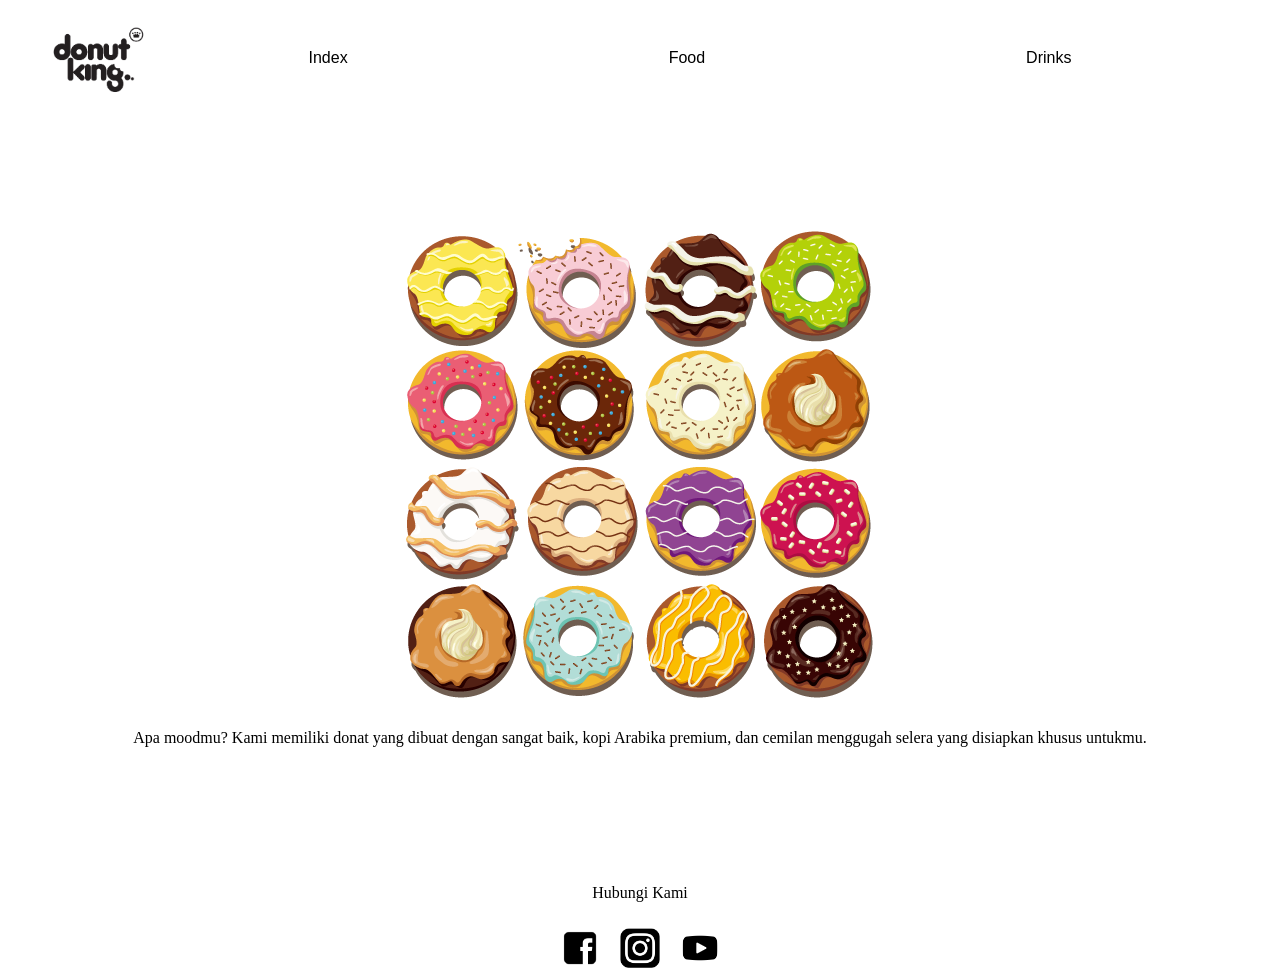
==== index.html @ e69ffe38 "Update and rename Home.html to index.html" ====
<!DOCTYPE html>
<html>
  <head>
    <link rel="stylesheet" href="home.css">
    <title>home</title>
  </head>
  <body>
    <header class="heading">
        <img src="src/Logo.png" class="logo">
        <div class="button-menu">
          <button class="button1">Index</button>
          <button class="button1">Food</button>
          <button class="button1">Drinks</button>
        </div>
    </header>
    <main>
      <img src="src/Menu.png" class="Image-menu">
      <p class="main-par">Apa moodmu? Kami memiliki donat yang dibuat dengan sangat baik, kopi Arabika premium, dan cemilan menggugah selera yang disiapkan khusus untukmu.</p>
    </main>
    <footer>
      <p class="contact-us">Hubungi Kami</p>
      <div class="social-media">
        <img src="src/Facebook.png" class="social-media1">
        <img src="src/Instagram.png" class="social-media1">
        <img src="src/Youtube.png" class="social-media1">
      </div>
    </footer>
  <script src="program.js"></script>
  </body>
</html>
---- home.css ----
.logo{
    width: 100px;
    height: 100px;
}

.header{
    width: 100%;
}

.heading{
    display: flex;
    flex-direction: row;
    align-items: center;
    justify-content: space-between;
    height: 100px;
    padding: 0 40px;
    width: 100%;
    box-sizing: border-box;
}

.button-menu{
    display: flex;
    flex-direction: row;
    align-items: center;
    justify-content: space-evenly;
    height: 100%;
    background-color: transparent;
    flex-grow: 1;
}

.button1{
    background-color: transparent;
    border: none;
    font-size: 16px;
    cursor: pointer;
    margin: 0 auto;
}

.button1.clicked{
    transform: scale(2);
    background-color: rgba(0, 0, 0, 0.1);
}

.social-media{
    display: flex;
    justify-content: center;
    align-items: center;
    gap: 20px;
    margin-top: 10px;
}

.social-media1{
    width: 40px;
    height: 40px;
}

footer{
    display: flex;
    text-align: center;
    align-items: center;
    justify-content: center;
    flex-direction: column;
}

.contant-us{
    text-align: center;
}

main{
    display: flex;
    flex-direction: column;
    align-items: center;
    justify-content: center;
    text-align: center;
    min-height: 80vh;
    padding: 20px;
}

.Image-menu{
    display: inline-block;
}

.main-par{
    text-align: center;

}
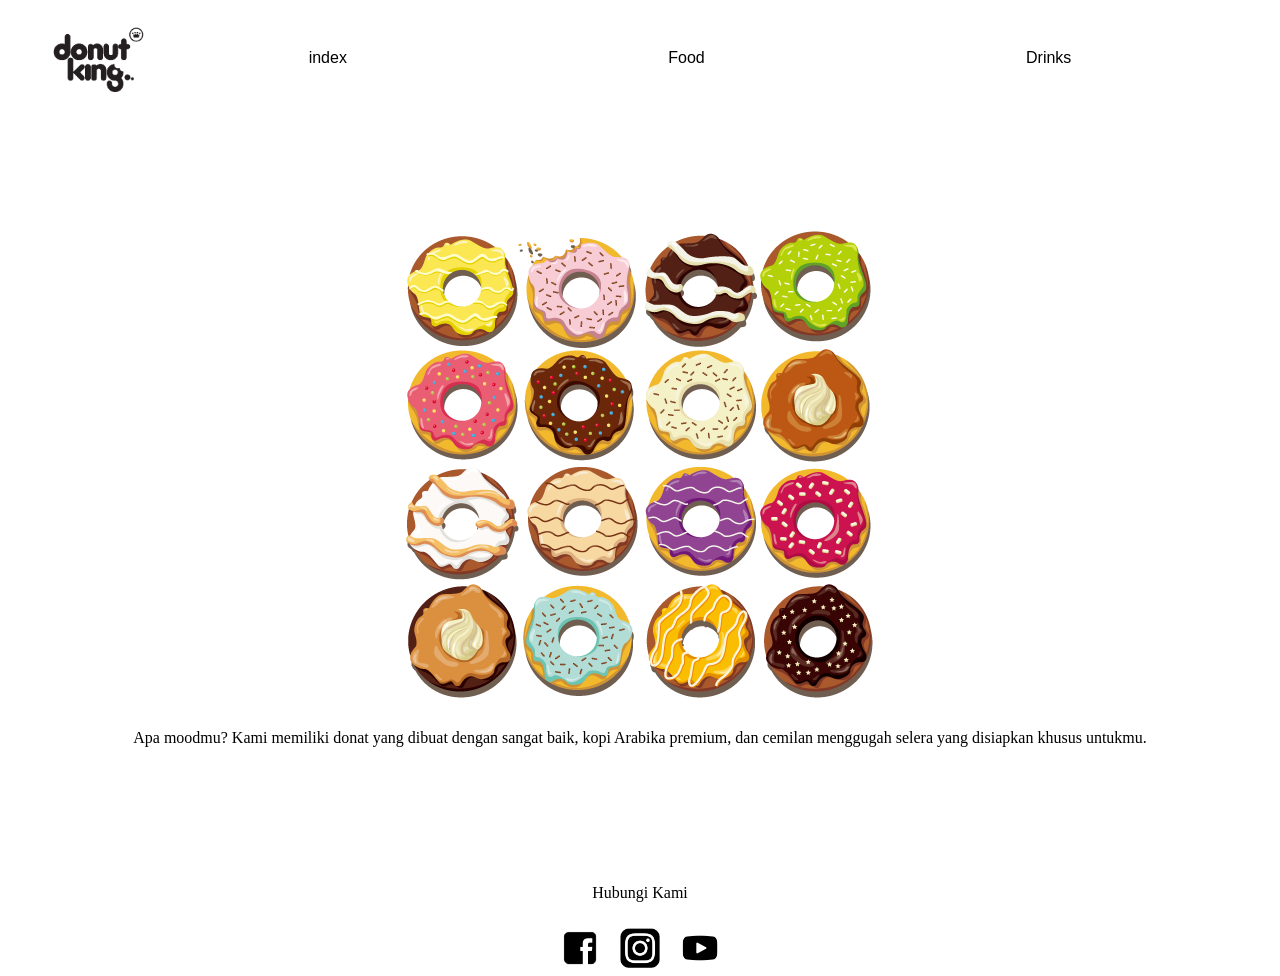
==== commit 2f04782e: "Update index.html" ====
--- a/index.html
+++ b/index.html
@@ -8,7 +8,7 @@
     <header class="heading">
         <img src="src/Logo.png" class="logo">
         <div class="button-menu">
-          <button class="button1">Index</button>
+          <button class="button1">index</button>
           <button class="button1">Food</button>
           <button class="button1">Drinks</button>
         </div>
